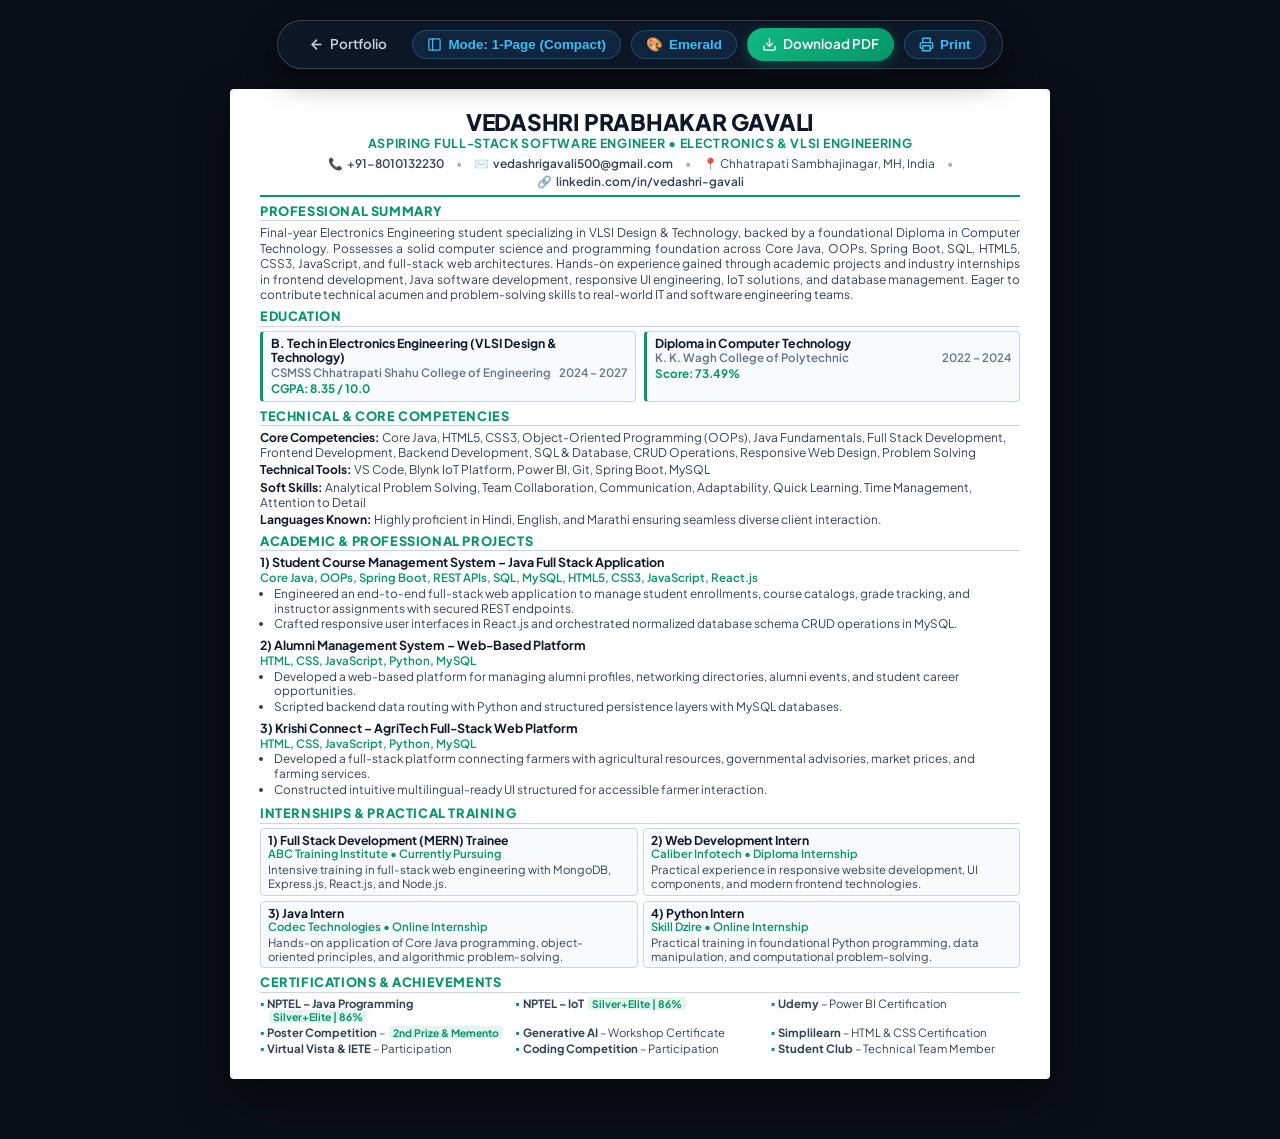
==== resume.html @ 814deeb3 "Initial commit: Vedashri Gavali portfolio website" ====
<!DOCTYPE html>
<html lang="en">
<head>
  <meta charset="UTF-8">
  <meta name="viewport" content="width=device-width, initial-scale=1.0">
  <title>Vedashri Prabhakar Gavali | Professional Resume CV</title>
  <meta name="description" content="Official Resume of Vedashri Prabhakar Gavali - Aspiring Full-Stack Software Engineer & Electronics Engineering Graduate.">

  <!-- Google Fonts -->
  <link rel="preconnect" href="https://fonts.googleapis.com">
  <link rel="preconnect" href="https://fonts.gstatic.com" crossorigin>
  <link href="https://fonts.googleapis.com/css2?family=Plus+Jakarta+Sans:wght@400;500;600;700;800&family=JetBrains+Mono:wght@500;700&display=swap" rel="stylesheet">

  <style>
    /* ==========================================================================
       RESUME DESIGN SYSTEM (1-PAGE ATS COMPACT & 2-PAGE DETAILED)
       ========================================================================== */
    :root {
      --bg-page: #0a0e17;
      --paper-bg: #ffffff;
      --text-dark: #0f172a;
      --text-muted: #334155;
      --text-light: #64748b;
      --accent: #059669;
      --accent-light: #10b981;
      --accent-badge: rgba(5, 150, 105, 0.1);
      --accent-border: rgba(5, 150, 105, 0.25);
      --border-color: #cbd5e1;
      --card-bg: #f8fafc;
      --font-main: 'Plus Jakarta Sans', -apple-system, BlinkMacSystemFont, 'Segoe UI', Roboto, sans-serif;
      --font-mono: 'JetBrains Mono', monospace;
    }

    /* Navy Executive Theme */
    [data-resume-theme="navy"] {
      --accent: #1d4ed8;
      --accent-light: #3b82f6;
      --accent-badge: rgba(29, 78, 216, 0.1);
      --accent-border: rgba(29, 78, 216, 0.25);
    }

    /* Minimalist ATS Monochrome Theme */
    [data-resume-theme="mono"] {
      --accent: #0f172a;
      --accent-light: #334155;
      --accent-badge: rgba(15, 23, 42, 0.08);
      --accent-border: rgba(15, 23, 42, 0.2);
      --border-color: #94a3b8;
    }

    *, *::before, *::after {
      box-sizing: border-box;
      margin: 0;
      padding: 0;
    }

    body {
      font-family: var(--font-main);
      background-color: var(--bg-page);
      color: var(--text-dark);
      line-height: 1.4;
      padding: 20px 14px 60px;
      display: flex;
      flex-direction: column;
      align-items: center;
      min-height: 100vh;
      transition: background-color 0.2s ease;
      -webkit-font-smoothing: antialiased;
    }

    /* Floating Toolbar */
    .action-bar {
      position: sticky;
      top: 12px;
      z-index: 200;
      background: rgba(15, 23, 42, 0.92);
      backdrop-filter: blur(16px);
      -webkit-backdrop-filter: blur(16px);
      border: 1px solid rgba(255, 255, 255, 0.18);
      border-radius: 9999px;
      padding: 7px 16px;
      display: flex;
      align-items: center;
      gap: 10px;
      margin-bottom: 20px;
      box-shadow: 0 10px 30px rgba(0, 0, 0, 0.5);
    }

    .action-btn {
      display: inline-flex;
      align-items: center;
      gap: 6px;
      padding: 6px 14px;
      font-size: 0.84rem;
      font-weight: 600;
      border-radius: 9999px;
      cursor: pointer;
      text-decoration: none;
      transition: all 0.2s ease;
      border: 1px solid transparent;
      white-space: nowrap;
      user-select: none;
      background: transparent;
    }

    .btn-back {
      color: #cbd5e1;
    }
    .btn-back:hover {
      color: #ffffff;
      background: rgba(255, 255, 255, 0.1);
    }

    .btn-control {
      color: #38bdf8;
      background: rgba(56, 189, 248, 0.1);
      border-color: rgba(56, 189, 248, 0.25);
    }
    .btn-control:hover {
      background: rgba(56, 189, 248, 0.22);
    }

    .btn-print {
      color: #ffffff;
      background: linear-gradient(135deg, var(--accent-light) 0%, var(--accent) 100%);
      box-shadow: 0 3px 12px rgba(16, 185, 129, 0.35);
    }
    .btn-print:hover {
      transform: translateY(-1px);
      box-shadow: 0 5px 18px rgba(16, 185, 129, 0.5);
    }

    /* Resume Document Canvas */
    .resume-sheet {
      width: 100%;
      max-width: 820px;
      background: var(--paper-bg);
      box-shadow: 0 20px 50px rgba(0, 0, 0, 0.45);
      border-radius: 4px;
      position: relative;
      transition: all 0.25s ease;
    }

    /* ==========================================================================
       1-PAGE COMPACT ATS MODE (FITS 100% ON EXACTLY ONE A4 PAGE)
       ========================================================================== */
    .mode-1page .resume-sheet {
      padding: 20px 30px 16px;
      font-size: 0.77rem;
      line-height: 1.28;
    }

    .mode-1page .resume-header {
      padding-bottom: 6px;
      margin-bottom: 6px;
      border-bottom: 2px solid var(--accent);
      text-align: center;
    }

    .mode-1page .candidate-name {
      font-size: 1.42rem;
      font-weight: 800;
      letter-spacing: -0.01em;
      line-height: 1.1;
      margin-bottom: 2px;
    }

    .mode-1page .candidate-title {
      font-size: 0.78rem;
      font-weight: 700;
      color: var(--accent);
      text-transform: uppercase;
      letter-spacing: 0.7px;
      margin-bottom: 4px;
    }

    .mode-1page .contact-row {
      display: flex;
      flex-wrap: wrap;
      justify-content: center;
      align-items: center;
      gap: 3px 12px;
      font-size: 0.74rem;
      color: var(--text-muted);
    }

    .mode-1page .contact-item {
      display: inline-flex;
      align-items: center;
      gap: 4px;
      white-space: nowrap;
    }

    .mode-1page .contact-item a {
      color: var(--text-muted);
      text-decoration: none;
      font-weight: 600;
    }
    .mode-1page .contact-item a:hover {
      color: var(--accent);
      text-decoration: underline;
    }

    .mode-1page .contact-separator {
      color: var(--text-light);
      opacity: 0.6;
    }

    .mode-1page .resume-section {
      margin-bottom: 6px;
    }

    .mode-1page .section-heading {
      font-size: 0.8rem;
      font-weight: 800;
      text-transform: uppercase;
      letter-spacing: 0.6px;
      color: var(--accent);
      border-bottom: 1.5px solid var(--border-color);
      padding-bottom: 1px;
      margin-bottom: 4px;
      display: flex;
      justify-content: space-between;
      align-items: baseline;
    }

    .mode-1page .summary-text {
      color: var(--text-muted);
      font-size: 0.75rem;
      line-height: 1.28;
      text-align: justify;
    }

    /* Side-by-side Education Grid in 1-Page Mode */
    .mode-1page .education-grid {
      display: grid !important;
      grid-template-columns: 1fr 1fr !important;
      gap: 8px !important;
    }

    .mode-1page .edu-card {
      background: var(--card-bg);
      border: 1px solid var(--border-color);
      border-left: 3px solid var(--accent);
      border-radius: 4px;
      padding: 4px 8px;
    }

    .mode-1page .edu-degree {
      font-size: 0.77rem;
      font-weight: 700;
      color: var(--text-dark);
      line-height: 1.2;
    }

    .mode-1page .edu-meta {
      display: flex;
      justify-content: space-between;
      align-items: baseline;
      gap: 6px;
      font-size: 0.72rem;
      color: var(--text-light);
      font-weight: 600;
      margin-top: 1px;
    }

    .mode-1page .edu-inst {
      flex: 1;
    }

    .mode-1page .edu-year {
      white-space: nowrap;
      flex-shrink: 0;
    }

    .mode-1page .edu-grade {
      font-size: 0.73rem;
      color: var(--accent);
      font-weight: 700;
      margin-top: 1px;
    }

    /* Competencies in 1-Page Mode */
    .mode-1page .competencies-container {
      display: flex;
      flex-direction: column;
      gap: 2px;
      font-size: 0.75rem;
      line-height: 1.26;
    }

    .mode-1page .comp-line strong {
      color: var(--text-dark);
      font-weight: 700;
    }
    .mode-1page .comp-line span {
      color: var(--text-muted);
    }

    /* Projects in 1-Page Mode */
    .mode-1page .projects-container {
      display: flex;
      flex-direction: column;
      gap: 4px;
    }

    .mode-1page .project-item {
      padding-bottom: 1px;
    }

    .mode-1page .project-header {
      display: flex;
      justify-content: space-between;
      align-items: baseline;
      gap: 8px;
    }

    .mode-1page .project-name {
      font-size: 0.78rem;
      font-weight: 700;
      color: var(--text-dark);
    }

    .mode-1page .project-tech {
      font-size: 0.72rem;
      color: var(--accent);
      font-weight: 600;
      margin-bottom: 1px;
    }

    .mode-1page .project-bullets {
      list-style-type: disc;
      padding-left: 14px;
      font-size: 0.74rem;
      color: var(--text-muted);
      line-height: 1.24;
    }

    .mode-1page .project-bullets li {
      margin-bottom: 1px;
    }

    /* Internships 2x2 Grid in 1-Page Mode */
    .mode-1page .internships-grid {
      display: grid !important;
      grid-template-columns: 1fr 1fr !important;
      gap: 5px !important;
    }

    .mode-1page .intern-card {
      background: var(--card-bg);
      border: 1px solid var(--border-color);
      border-radius: 4px;
      padding: 4px 7px;
    }

    .mode-1page .intern-title {
      font-size: 0.76rem;
      font-weight: 700;
      color: var(--text-dark);
      line-height: 1.2;
    }

    .mode-1page .intern-company {
      font-size: 0.71rem;
      color: var(--accent);
      font-weight: 600;
    }

    .mode-1page .intern-desc {
      font-size: 0.71rem;
      color: var(--text-muted);
      line-height: 1.22;
      margin-top: 1px;
    }

    /* Certifications 3-Column Grid in 1-Page Mode */
    .mode-1page .cert-grid {
      display: grid !important;
      grid-template-columns: repeat(3, 1fr) !important;
      gap: 2px 6px !important;
      font-size: 0.71rem;
      color: var(--text-muted);
    }

    .mode-1page .cert-cell {
      display: flex;
      align-items: baseline;
      gap: 3px;
      line-height: 1.2;
    }

    .mode-1page .cert-cell::before {
      content: '▪';
      color: var(--accent);
      font-size: 0.75rem;
    }

    .mode-1page .cert-badge {
      font-size: 0.65rem;
      font-weight: 700;
      color: var(--accent);
      background: var(--accent-badge);
      padding: 0 4px;
      border-radius: 3px;
      margin-left: 2px;
      white-space: nowrap;
    }

    .mode-1page .page-break-hint {
      display: none !important;
    }

    /* ==========================================================================
       2-PAGE DETAILED MODE
       ========================================================================== */
    .mode-2page .resume-sheet {
      padding: 44px 52px;
      font-size: 0.92rem;
      line-height: 1.55;
    }

    .mode-2page .resume-header {
      border-bottom: 2px solid var(--accent);
      padding-bottom: 14px;
      margin-bottom: 18px;
      text-align: center;
    }

    .mode-2page .candidate-name {
      font-size: 1.95rem;
      font-weight: 800;
      letter-spacing: -0.02em;
      line-height: 1.15;
      margin-bottom: 4px;
    }

    .mode-2page .candidate-title {
      font-size: 0.92rem;
      font-weight: 700;
      color: var(--accent);
      text-transform: uppercase;
      letter-spacing: 1px;
      margin-bottom: 8px;
    }

    .mode-2page .contact-row {
      display: flex;
      flex-wrap: wrap;
      justify-content: center;
      align-items: center;
      gap: 8px 18px;
      font-size: 0.86rem;
      color: var(--text-muted);
    }

    .mode-2page .contact-item {
      display: inline-flex;
      align-items: center;
      gap: 5px;
    }

    .mode-2page .contact-item a {
      color: var(--text-muted);
      text-decoration: none;
      font-weight: 600;
    }
    .mode-2page .contact-item a:hover {
      color: var(--accent);
      text-decoration: underline;
    }

    .mode-2page .contact-separator {
      color: var(--text-light);
    }

    .mode-2page .resume-section {
      margin-bottom: 20px;
    }

    .mode-2page .section-heading {
      font-size: 1.08rem;
      font-weight: 800;
      text-transform: uppercase;
      letter-spacing: 0.8px;
      color: var(--accent);
      border-bottom: 1.5px solid var(--border-color);
      padding-bottom: 4px;
      margin-bottom: 11px;
    }

    .mode-2page .summary-text {
      color: var(--text-muted);
      font-size: 0.9rem;
      line-height: 1.6;
      text-align: justify;
    }

    .mode-2page .education-grid {
      display: flex;
      flex-direction: column;
      gap: 12px;
    }

    .mode-2page .edu-card {
      background: transparent;
      border: none;
      border-left: 3px solid var(--accent);
      padding-left: 12px;
    }

    .mode-2page .edu-degree {
      font-size: 0.95rem;
      font-weight: 700;
      color: var(--text-dark);
    }

    .mode-2page .edu-meta {
      display: flex;
      justify-content: space-between;
      font-size: 0.86rem;
      color: var(--text-muted);
      margin-top: 2px;
    }

    .mode-2page .edu-grade {
      font-size: 0.86rem;
      color: var(--accent);
      font-weight: 700;
      margin-top: 2px;
    }

    .mode-2page .competencies-container {
      display: flex;
      flex-direction: column;
      gap: 7px;
      font-size: 0.88rem;
      line-height: 1.5;
    }

    .mode-2page .comp-line strong {
      color: var(--text-dark);
      font-weight: 700;
    }
    .mode-2page .comp-line span {
      color: var(--text-muted);
    }

    .mode-2page .projects-container {
      display: flex;
      flex-direction: column;
      gap: 14px;
    }

    .mode-2page .project-item {
      padding-bottom: 6px;
    }

    .mode-2page .project-header {
      display: flex;
      justify-content: space-between;
      align-items: baseline;
      margin-bottom: 2px;
    }

    .mode-2page .project-name {
      font-size: 0.94rem;
      font-weight: 700;
      color: var(--text-dark);
    }

    .mode-2page .project-tech {
      font-size: 0.84rem;
      color: var(--accent);
      font-weight: 600;
      margin-bottom: 4px;
    }

    .mode-2page .project-bullets {
      list-style-type: disc;
      padding-left: 18px;
      font-size: 0.86rem;
      color: var(--text-muted);
      line-height: 1.45;
    }

    .mode-2page .project-bullets li {
      margin-bottom: 3px;
    }

    .mode-2page .internships-grid {
      display: flex;
      flex-direction: column;
      gap: 12px;
    }

    .mode-2page .intern-card {
      background: var(--card-bg);
      border: 1px solid var(--border-color);
      border-radius: 6px;
      padding: 10px 14px;
    }

    .mode-2page .intern-title {
      font-size: 0.92rem;
      font-weight: 700;
      color: var(--text-dark);
    }

    .mode-2page .intern-company {
      font-size: 0.84rem;
      color: var(--accent);
      font-weight: 600;
      margin-top: 2px;
    }

    .mode-2page .intern-desc {
      font-size: 0.85rem;
      color: var(--text-muted);
      line-height: 1.45;
      margin-top: 4px;
    }

    .mode-2page .cert-grid {
      display: grid;
      grid-template-columns: 1fr 1fr;
      gap: 8px 18px;
      font-size: 0.86rem;
      color: var(--text-muted);
    }

    .mode-2page .cert-cell {
      display: flex;
      align-items: baseline;
      gap: 6px;
    }

    .mode-2page .cert-cell::before {
      content: '▪';
      color: var(--accent);
      font-size: 0.9rem;
    }

    .mode-2page .cert-badge {
      font-size: 0.74rem;
      font-weight: 700;
      color: var(--accent);
      background: var(--accent-badge);
      padding: 1px 6px;
      border-radius: 4px;
      margin-left: 4px;
    }

    .mode-2page .page-break-hint {
      display: block;
      border-top: 1px dashed #cbd5e1;
      margin: 30px 0;
      position: relative;
      text-align: center;
    }

    .mode-2page .page-break-hint::after {
      content: 'PAGE 2 BEGINS HERE (Auto-breaks when printing)';
      position: absolute;
      top: -10px;
      left: 50%;
      transform: translateX(-50%);
      background: #f1f5f9;
      color: #64748b;
      font-size: 0.72rem;
      font-weight: 700;
      letter-spacing: 1px;
      padding: 2px 12px;
      border-radius: 999px;
    }

    /* ==========================================================================
       PRINT SPECIFIC STYLESHEET (PERFECT ZERO-SPILLOVER A4 EXPORT)
       ========================================================================== */
    @media print {
      @page {
        size: A4 portrait;
        margin: 5mm 8mm 5mm 8mm;
      }

      html, body {
        background: #ffffff !important;
        padding: 0 !important;
        margin: 0 !important;
        min-height: auto !important;
        width: 100% !important;
        -webkit-print-color-adjust: exact !important;
        print-color-adjust: exact !important;
      }

      /* 1-Page Mode: STRICT single-page constraint so NO 2nd blank page can ever generate */
      body.mode-1page {
        height: 100% !important;
        max-height: 287mm !important;
        overflow: hidden !important;
      }

      body.mode-1page .resume-sheet {
        box-shadow: none !important;
        border-radius: 0 !important;
        padding: 0 !important;
        width: 100% !important;
        max-width: 100% !important;
        page-break-after: avoid !important;
        page-break-inside: avoid !important;
        break-after: avoid !important;
      }

      .mode-1page .education-grid {
        display: grid !important;
        grid-template-columns: 1fr 1fr !important;
        gap: 8px !important;
      }

      .mode-1page .internships-grid {
        display: grid !important;
        grid-template-columns: 1fr 1fr !important;
        gap: 5px !important;
      }

      .mode-1page .cert-grid {
        display: grid !important;
        grid-template-columns: repeat(3, 1fr) !important;
        gap: 2px 6px !important;
      }

      .action-bar {
        display: none !important;
      }

      .page-break-hint {
        display: none !important;
      }

      a {
        text-decoration: none !important;
        color: inherit !important;
      }

      /* In 2-Page mode, trigger explicit break */
      .mode-2page .page-break-target {
        page-break-before: always !important;
        break-before: page !important;
        padding-top: 8mm !important;
      }
    }

    /* Mobile Responsive (Only applies on screens, never print) */
    @media screen and (max-width: 768px) {
      .action-bar {
        flex-wrap: wrap;
        border-radius: 16px;
        justify-content: center;
        width: 100%;
      }
      .resume-sheet {
        padding: 20px 16px;
      }
      .mode-1page .education-grid,
      .mode-1page .internships-grid,
      .mode-1page .cert-grid {
        grid-template-columns: 1fr !important;
      }
    }
  </style>
</head>
<body id="resume-body" class="mode-1page">

  <!-- Floating Control Toolbar -->
  <header class="action-bar" role="toolbar" aria-label="Resume Controls">
    <a href="index.html" class="action-btn btn-back">
      <svg width="15" height="15" viewBox="0 0 24 24" fill="none" stroke="currentColor" stroke-width="2.5" stroke-linecap="round" stroke-linejoin="round"><line x1="19" y1="12" x2="5" y2="12"></line><polyline points="12 19 5 12 12 5"></polyline></svg>
      Portfolio
    </a>

    <!-- Layout Toggle: 1-Page Compact ATS vs 2-Page Detailed -->
    <button class="action-btn btn-control" id="format-toggle-btn" title="Toggle between 1-page compact and 2-page detailed CV layout">
      <svg width="15" height="15" viewBox="0 0 24 24" fill="none" stroke="currentColor" stroke-width="2" stroke-linecap="round" stroke-linejoin="round"><rect x="3" y="3" width="18" height="18" rx="2" ry="2"></rect><line x1="9" y1="3" x2="9" y2="21"></line></svg>
      <span id="format-label">Mode: 1-Page (Compact)</span>
    </button>

    <!-- Color Theme Switcher: Emerald / Navy / Mono -->
    <button class="action-btn btn-control" id="theme-btn" title="Switch Resume Color Palette">
      🎨 <span id="theme-label">Emerald</span>
    </button>

    <!-- Direct PDF Download -->
    <a href="Vedashri_Gavali_Resume.pdf" download="Vedashri_Gavali_Resume.pdf" class="action-btn btn-print" title="Direct Download Official 1-Page PDF Resume">
      <svg width="15" height="15" viewBox="0 0 24 24" fill="none" stroke="currentColor" stroke-width="2.2" stroke-linecap="round" stroke-linejoin="round"><path d="M21 15v4a2 2 0 0 1-2 2H5a2 2 0 0 1-2-2v-4"/><polyline points="7 10 12 15 17 10"/><line x1="12" x2="12" y1="15" y2="3"/></svg>
      Download PDF
    </a>

    <!-- Print / Save as PDF -->
    <button class="action-btn btn-control" onclick="window.print()" title="Print or Save as PDF">
      <svg width="15" height="15" viewBox="0 0 24 24" fill="none" stroke="currentColor" stroke-width="2.2" stroke-linecap="round" stroke-linejoin="round"><polyline points="6 9 6 2 18 2 18 9"></polyline><path d="M6 18H4a2 2 0 0 1-2-2v-5a2 2 0 0 1 2-2h16a2 2 0 0 1 2 2v5a2 2 0 0 1-2 2h-2"></path><rect x="6" y="14" width="12" height="8"></rect></svg>
      Print
    </button>
  </header>

  <!-- Complete Resume Sheet -->
  <main class="resume-sheet" id="resume-sheet">
    
    <!-- Executive Header -->
    <header class="resume-header">
      <h1 class="candidate-name">VEDASHRI PRABHAKAR GAVALI</h1>
      <p class="candidate-title">Aspiring Full-Stack Software Engineer &bull; Electronics &amp; VLSI Engineering</p>
      <div class="contact-row">
        <span class="contact-item">
          📞 <a href="tel:+918010132230">+91-8010132230</a>
        </span>
        <span class="contact-separator">&bull;</span>
        <span class="contact-item">
          ✉️ <a href="mailto:vedashrigavali500@gmail.com">vedashrigavali500@gmail.com</a>
        </span>
        <span class="contact-separator">&bull;</span>
        <span class="contact-item">
          📍 Chhatrapati Sambhajinagar, MH, India
        </span>
        <span class="contact-separator">&bull;</span>
        <span class="contact-item">
          🔗 <a href="https://linkedin.com/in/vedashri-gavali" target="_blank" rel="noopener noreferrer">linkedin.com/in/vedashri-gavali</a>
        </span>
      </div>
    </header>

    <!-- Professional Summary -->
    <section class="resume-section">
      <h2 class="section-heading">Professional Summary</h2>
      <p class="summary-text">
        Final-year Electronics Engineering student specializing in VLSI Design &amp; Technology, backed by a foundational Diploma in Computer Technology. Possesses a solid computer science and programming foundation across Core Java, OOPs, Spring Boot, SQL, HTML5, CSS3, JavaScript, and full-stack web architectures. Hands-on experience gained through academic projects and industry internships in frontend development, Java software development, responsive UI engineering, IoT solutions, and database management. Eager to contribute technical acumen and problem-solving skills to real-world IT and software engineering teams.
      </p>
    </section>

    <!-- Education (Side-by-side in 1-Page Mode) -->
    <section class="resume-section">
      <h2 class="section-heading">Education</h2>
      <div class="education-grid">
        <div class="edu-card">
          <div class="edu-degree">B. Tech in Electronics Engineering (VLSI Design &amp; Technology)</div>
          <div class="edu-meta">
            <span class="edu-inst">CSMSS Chhatrapati Shahu College of Engineering</span>
            <span class="edu-year">2024 &ndash; 2027</span>
          </div>
          <div class="edu-grade">CGPA: 8.35 / 10.0</div>
        </div>

        <div class="edu-card">
          <div class="edu-degree">Diploma in Computer Technology</div>
          <div class="edu-meta">
            <span class="edu-inst">K. K. Wagh College of Polytechnic</span>
            <span class="edu-year">2022 &ndash; 2024</span>
          </div>
          <div class="edu-grade">Score: 73.49%</div>
        </div>
      </div>
    </section>

    <!-- Technical & Core Competencies -->
    <section class="resume-section">
      <h2 class="section-heading">Technical &amp; Core Competencies</h2>
      <div class="competencies-container">
        <div class="comp-line">
          <strong>Core Competencies:</strong>
          <span>Core Java, HTML5, CSS3, Object-Oriented Programming (OOPs), Java Fundamentals, Full Stack Development, Frontend Development, Backend Development, SQL &amp; Database, CRUD Operations, Responsive Web Design, Problem Solving</span>
        </div>
        <div class="comp-line">
          <strong>Technical Tools:</strong>
          <span>VS Code, Blynk IoT Platform, Power BI, Git, Spring Boot, MySQL</span>
        </div>
        <div class="comp-line">
          <strong>Soft Skills:</strong>
          <span>Analytical Problem Solving, Team Collaboration, Communication, Adaptability, Quick Learning, Time Management, Attention to Detail</span>
        </div>
        <div class="comp-line">
          <strong>Languages Known:</strong>
          <span>Highly proficient in Hindi, English, and Marathi ensuring seamless diverse client interaction.</span>
        </div>
      </div>
    </section>

    <!-- Academic & Professional Projects -->
    <section class="resume-section">
      <h2 class="section-heading">Academic &amp; Professional Projects</h2>
      <div class="projects-container">
        
        <!-- Project 1 -->
        <article class="project-item">
          <div class="project-header">
            <h3 class="project-name">1) Student Course Management System &ndash; Java Full Stack Application</h3>
          </div>
          <div class="project-tech">Core Java, OOPs, Spring Boot, REST APIs, SQL, MySQL, HTML5, CSS3, JavaScript, React.js</div>
          <ul class="project-bullets">
            <li>Engineered an end-to-end full-stack web application to manage student enrollments, course catalogs, grade tracking, and instructor assignments with secured REST endpoints.</li>
            <li>Crafted responsive user interfaces in React.js and orchestrated normalized database schema CRUD operations in MySQL.</li>
          </ul>
        </article>

        <!-- Project 2 -->
        <article class="project-item">
          <div class="project-header">
            <h3 class="project-name">2) Alumni Management System &ndash; Web-Based Platform</h3>
          </div>
          <div class="project-tech">HTML, CSS, JavaScript, Python, MySQL</div>
          <ul class="project-bullets">
            <li>Developed a web-based platform for managing alumni profiles, networking directories, alumni events, and student career opportunities.</li>
            <li>Scripted backend data routing with Python and structured persistence layers with MySQL databases.</li>
          </ul>
        </article>

        <!-- Project 3 -->
        <article class="project-item">
          <div class="project-header">
            <h3 class="project-name">3) Krishi Connect &ndash; AgriTech Full-Stack Web Platform</h3>
          </div>
          <div class="project-tech">HTML, CSS, JavaScript, Python, MySQL</div>
          <ul class="project-bullets">
            <li>Developed a full-stack platform connecting farmers with agricultural resources, governmental advisories, market prices, and farming services.</li>
            <li>Constructed intuitive multilingual-ready UI structured for accessible farmer interaction.</li>
          </ul>
        </article>

      </div>
    </section>

    <!-- 2-Page Mode Break Point -->
    <div class="page-break-hint" aria-hidden="true"></div>

    <!-- Internships & Practical Experience (2x2 Grid in 1-Page Mode) -->
    <section class="resume-section page-break-target">
      <h2 class="section-heading">Internships &amp; Practical Training</h2>
      <div class="internships-grid">
        
        <div class="intern-card">
          <div class="intern-title">1) Full Stack Development (MERN) Trainee</div>
          <div class="intern-company">ABC Training Institute &bull; Currently Pursuing</div>
          <div class="intern-desc">Intensive training in full-stack web engineering with MongoDB, Express.js, React.js, and Node.js.</div>
        </div>

        <div class="intern-card">
          <div class="intern-title">2) Web Development Intern</div>
          <div class="intern-company">Caliber Infotech &bull; Diploma Internship</div>
          <div class="intern-desc">Practical experience in responsive website development, UI components, and modern frontend technologies.</div>
        </div>

        <div class="intern-card">
          <div class="intern-title">3) Java Intern</div>
          <div class="intern-company">Codec Technologies &bull; Online Internship</div>
          <div class="intern-desc">Hands-on application of Core Java programming, object-oriented principles, and algorithmic problem-solving.</div>
        </div>

        <div class="intern-card">
          <div class="intern-title">4) Python Intern</div>
          <div class="intern-company">Skill Dzire &bull; Online Internship</div>
          <div class="intern-desc">Practical training in foundational Python programming, data manipulation, and computational problem-solving.</div>
        </div>

      </div>
    </section>

    <!-- Certifications & Achievements (3-Column Grid in 1-Page Mode) -->
    <section class="resume-section">
      <h2 class="section-heading">Certifications &amp; Achievements</h2>
      <div class="cert-grid">
        <div class="cert-cell">
          <span><strong>NPTEL &ndash; Java Programming</strong> <span class="cert-badge">Silver+Elite | 86%</span></span>
        </div>
        <div class="cert-cell">
          <span><strong>NPTEL &ndash; IoT</strong> <span class="cert-badge">Silver+Elite | 86%</span></span>
        </div>
        <div class="cert-cell">
          <span><strong>Udemy</strong> &ndash; Power BI Certification</span>
        </div>
        <div class="cert-cell">
          <span><strong>Poster Competition</strong> &ndash; <span class="cert-badge">2nd Prize &amp; Memento</span></span>
        </div>
        <div class="cert-cell">
          <span><strong>Generative AI</strong> &ndash; Workshop Certificate</span>
        </div>
        <div class="cert-cell">
          <span><strong>Simplilearn</strong> &ndash; HTML &amp; CSS Certification</span>
        </div>
        <div class="cert-cell">
          <span><strong>Virtual Vista &amp; IETE</strong> &ndash; Participation</span>
        </div>
        <div class="cert-cell">
          <span><strong>Coding Competition</strong> &ndash; Participation</span>
        </div>
        <div class="cert-cell">
          <span><strong>Student Club</strong> &ndash; Technical Team Member</span>
        </div>
      </div>
    </section>

  </main>

  <script>
    // 1. Layout Mode Switcher (1-Page Compact vs 2-Page Detailed)
    const formatBtn = document.getElementById('format-toggle-btn');
    const formatLabel = document.getElementById('format-label');
    let is1Page = true;

    formatBtn.addEventListener('click', () => {
      is1Page = !is1Page;
      if (is1Page) {
        document.body.classList.remove('mode-2page');
        document.body.classList.add('mode-1page');
        formatLabel.textContent = 'Mode: 1-Page (Compact)';
      } else {
        document.body.classList.remove('mode-1page');
        document.body.classList.add('mode-2page');
        formatLabel.textContent = 'Mode: 2-Page (Detailed)';
      }
    });

    // 2. Color Palette Switcher (Emerald -> Navy -> Mono)
    const themeBtn = document.getElementById('theme-btn');
    const themeLabel = document.getElementById('theme-label');
    const themes = ['emerald', 'navy', 'mono'];
    let themeIndex = 0;

    themeBtn.addEventListener('click', () => {
      themeIndex = (themeIndex + 1) % themes.length;
      const selected = themes[themeIndex];

      if (selected === 'emerald') {
        document.documentElement.removeAttribute('data-resume-theme');
        themeLabel.textContent = 'Emerald';
      } else if (selected === 'navy') {
        document.documentElement.setAttribute('data-resume-theme', 'navy');
        themeLabel.textContent = 'Navy';
      } else {
        document.documentElement.setAttribute('data-resume-theme', 'mono');
        themeLabel.textContent = 'Mono ATS';
      }
    });
  </script>
</body>
</html>
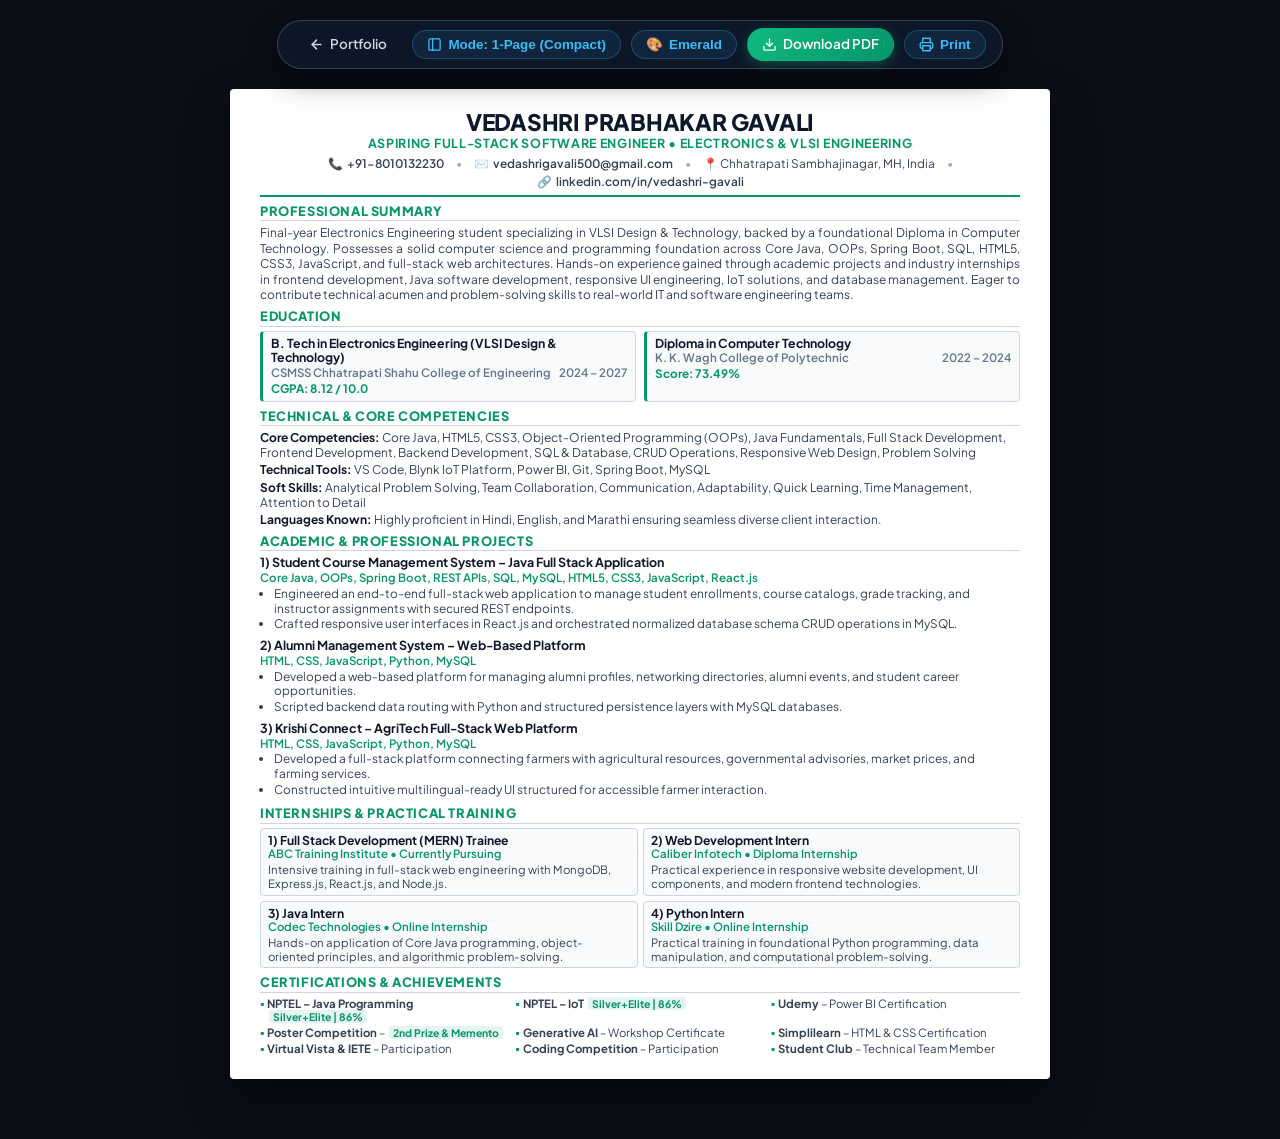
==== commit 832510d0: "Update B.Tech CGPA to 8.12" ====
--- a/resume.html
+++ b/resume.html
@@ -846,7 +846,7 @@
             <span class="edu-inst">CSMSS Chhatrapati Shahu College of Engineering</span>
             <span class="edu-year">2024 &ndash; 2027</span>
           </div>
-          <div class="edu-grade">CGPA: 8.35 / 10.0</div>
+          <div class="edu-grade">CGPA: 8.12 / 10.0</div>
         </div>
 
         <div class="edu-card">
